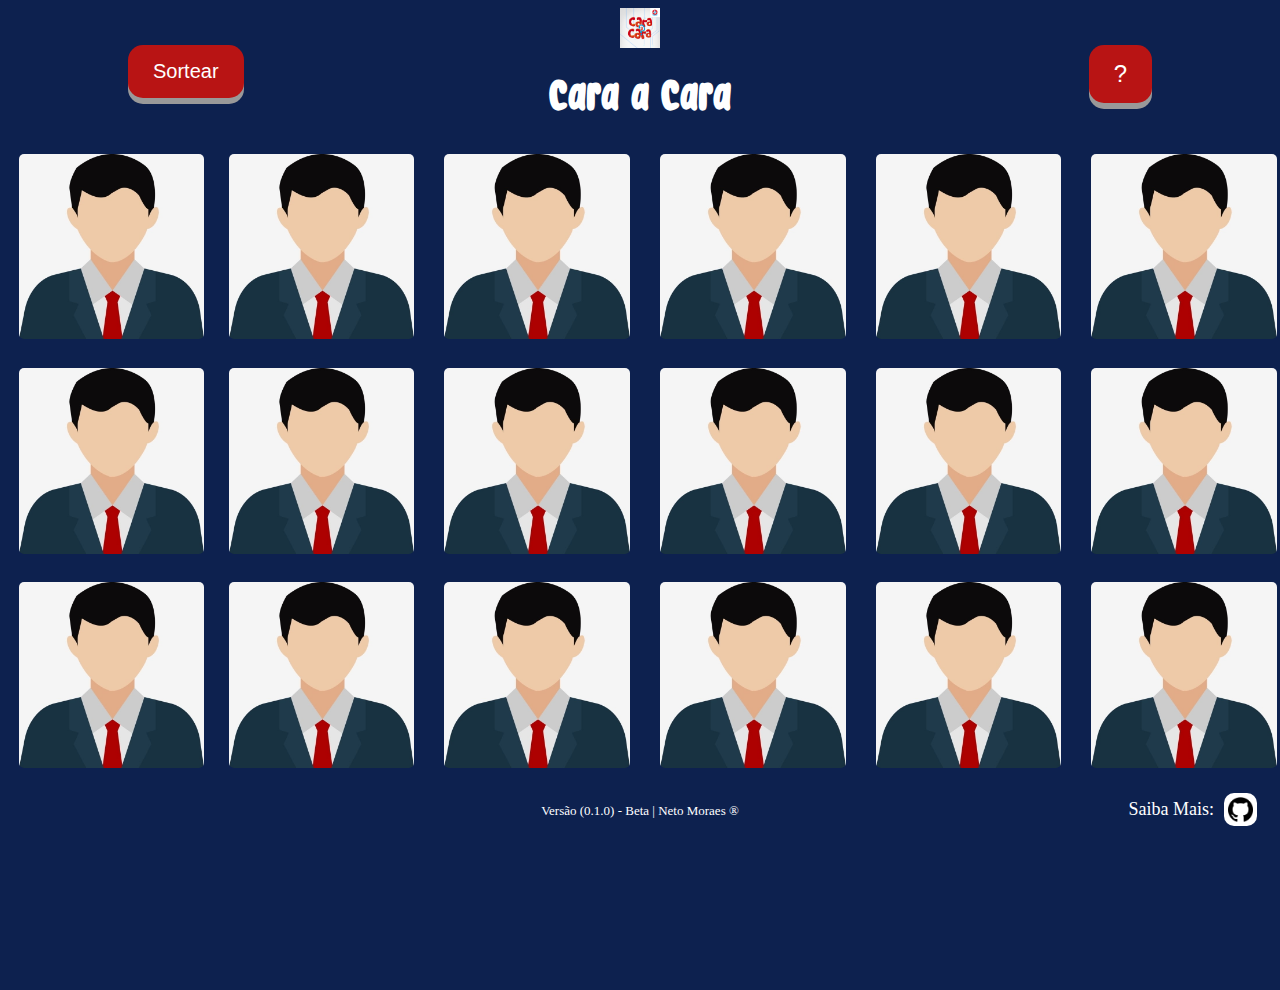
==== index.html @ f631f2a2 "Add files via upload" ====
<!DOCTYPE html>
<html lang="pt-br">
    <head>
        <meta charset="UTF-8">
        <title>Cara a Cara</title>
        <link rel="stylesheet" href="style.css">
        <script src="script.js"></script>
        <link rel="icon" href="icon.png">

    </head>

    <body>
        <button class="button" id="sorteio" onclick="sortearImagem()">Sortear</button>
        
        <img id="icon" src="icon.png">
        <h1>Cara a Cara</h1>

        <button class="button" id="helpb" onclick="Help('help')">?</button>
        
        <div id="input"> </div>

        <img class="disappear" id="help" src="help.png" style="pointer-events: none;">

        <div class="grid"></div>

        <div id="about">

            <div id="version" style="flex: 80%;">
                <p>Versão (0.1.0) - Beta | Neto Moraes ®</p>
            </div>

            <div id="saiba">
                <p style="font-size: 18px; color: white;"> Saiba Mais: </p> 

                <a href="https://github.com/Nmora511/CaraACara" target="_blank" style="height: 50%; vertical-align: middle; margin-right: 15px; margin-left: 10px;">
                    <img id="github" src="github.png">
                </a>
            </div>
            
        </div>

    </body>
</html>
---- style.css ----
@font-face {
    font-family: 'Nice Honey';
    src: url('Nice\ Honey.ttf') format('truetype');
  }

body{
    background: #0D214F;
}

#icon{
    width: 40px;
    height: auto;
    padding: 0px;
    cursor: default;
    display: block; 
    margin-left: auto; 
    margin-right: auto;
}

#sorteio{
    font-size: 20px;
}

h1{
    font-size: 40px;
    font-family: 'Nice Honey';
    color: white;
    text-align: center;
}

#help {
    height: 100%;
    width: auto;
    position: absolute;
    top: 60%;
    left: 50%;
    transform: translate(-50%, -50%);
    transition-duration: 0.4s;
    z-index: 2;
}

input{
    display: none;
}

#user1, #user7, #user13 {
   margin-left: 3%;
}

.chosen{
    border: 4px solid #b81414;
}

#sorteio{
    top:5%;
    left:10%;
}

#helpb{
    top: 5%;
    right: 10%;
}

.button {
    position:absolute;
    display: inline-block;
    padding: 15px 25px;
    font-size: 24px;
    cursor: pointer;
    text-align: left;	
    text-decoration: none;
    outline: none;
    color: #fff;
    background-color: #b81414;
    border: none;
    border-radius: 15px;
    box-shadow: 0 6px #999;
  }
  
  .button:hover {background-color: #861111}
  
  .button:active {
    background-color: #861111;
    box-shadow: 0 5px #666;
    transform: translateY(4px);
  }

  .disappear{
    opacity: 0%;
  }

#about {
    align-items: baseline;
    flex: 30%;
    display: flex;
    flex-direction: row;
    justify-content: flex-end;
    width: 100%;
}

#version p{
    font-size: 13px; 
    color: white; 
    text-align: center; 
    left: 62.5%;
    width: fit-content;
    position: relative;
    transform: translateX(-50%);
}

#saiba {
    align-items: center;
    display: flex;
    right: 5%;
    flex: 20%;
    justify-content: flex-end;
}

#about a img{
    padding: 4px;
    background-color: #fff;
    height: 25px;
    width: auto;
    border-radius: 10px;
    right: 3%;
    vertical-align: middle;            
}

.grid {
    display: grid;
    grid-template-columns: repeat(6, 1fr);
    gap: 11px; 
    column-gap: 30px;
    aspect-ratio: 2/1;
    width: 100%;
    max-width: 100%;
    height: 100%;
}

.back img {
    aspect-ratio: 1/1;
    border-radius: 10px;
    padding: 5px;
    transition: all 400ms ease;
    width: 100%;
    height: auto;
    cursor: pointer;
    position: relative;
    transform-style: preserve-3d;
    backface-visibility: hidden;
}

.front img {
    border-radius: 10px;
    padding: 5px;
    transition: all 400ms ease;
    width: 100%;
    height: auto;
    cursor: pointer;
    position: relative;
    transform-style: preserve-3d;
    backface-visibility: hidden;
}

.back{
    border-radius: 10px;
    width: 100%;
    height: 100%;
    position: absolute;
    background-size: cover;
    background-position: center;
    transition: all 400ms ease;
    backface-visibility: hidden;
}

.front{
    border-radius: 10px;
    width: 100%;
    height: 100%;
    position: absolute;
    background-size: cover;
    background-position: center;
    transform: rotateY(180deg);
    backface-visibility: hidden;
}

.card{
    border-radius: 10px;
    height: 100%;
    border-radius: 5px;
    position: relative;
    transition: all 400ms ease;
    transform-style: preserve-3d;
    z-index: 1;
}

.verso{
    transition: all 400ms ease;
    transform: rotateY(180deg);
}

.opacity{
    filter: opacity(15%);
}
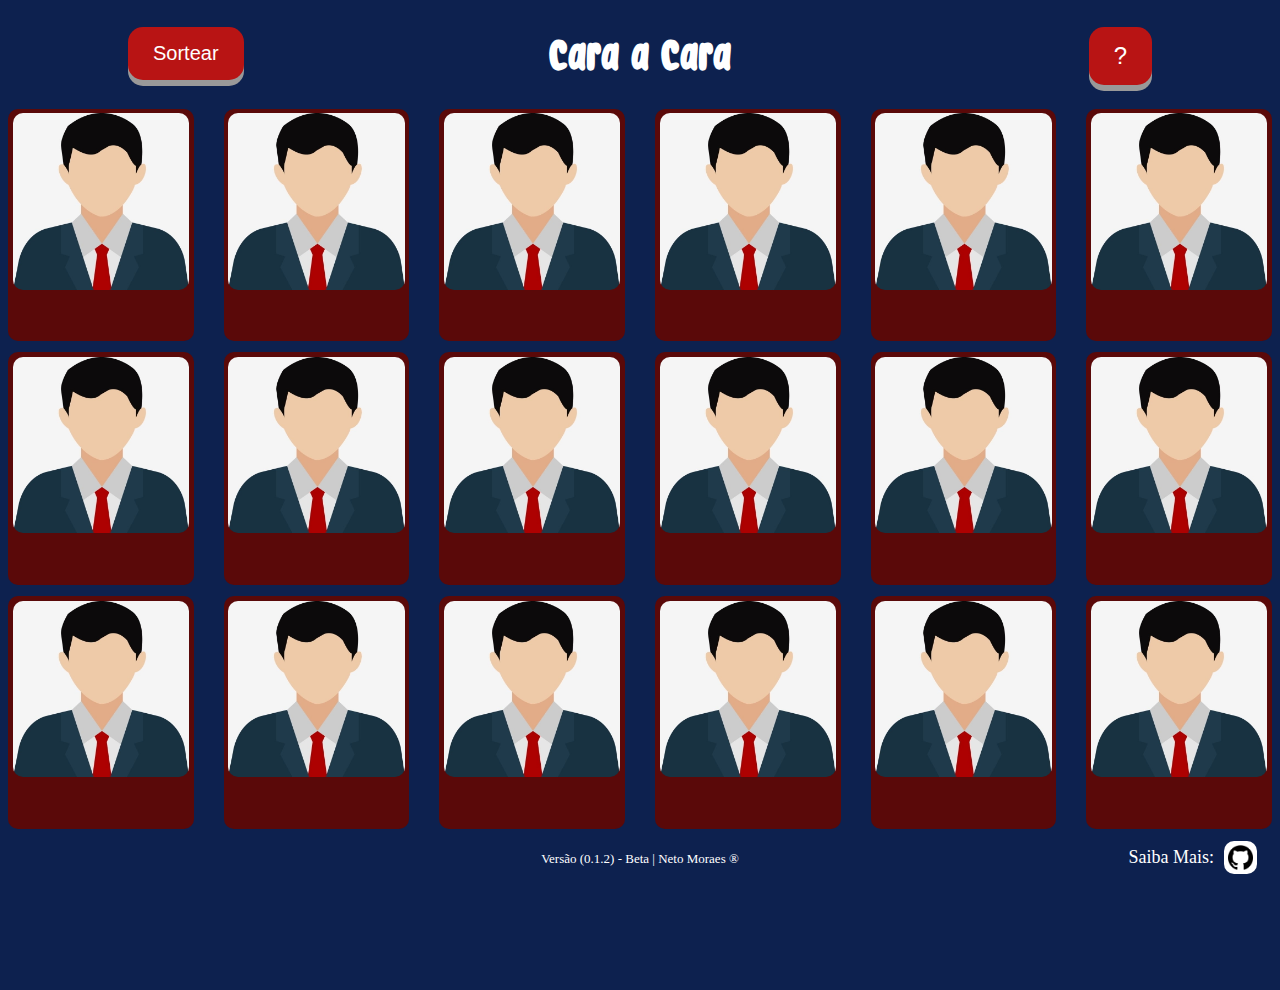
==== commit c66fd06c: "Add files via upload" ====
--- a/index.html
+++ b/index.html
@@ -10,29 +10,30 @@
     </head>
 
     <body>
+        <div id="header">
         <button class="button" id="sorteio" onclick="sortearImagem()">Sortear</button>
         
-        <img id="icon" src="icon.png">
         <h1>Cara a Cara</h1>
 
-        <button class="button" id="helpb" onclick="Help('help')">?</button>
-        
-        <div id="input"> </div>
+        <button class="button" id="helpb" onclick="help('help')">?</button>
+        </div>
 
         <img class="disappear" id="help" src="help.png" style="pointer-events: none;">
+
+        <div id="input"> </div>
 
         <div class="grid"></div>
 
         <div id="about">
 
             <div id="version" style="flex: 80%;">
-                <p>Versão (0.1.0) - Beta | Neto Moraes ®</p>
+                <p>Versão (0.1.2) - Beta | Neto Moraes ®</p>
             </div>
 
             <div id="saiba">
                 <p style="font-size: 18px; color: white;"> Saiba Mais: </p> 
 
-                <a href="https://github.com/Nmora511/CaraACara" target="_blank" style="height: 50%; vertical-align: middle; margin-right: 15px; margin-left: 10px;">
+                <a href="https://github.com/Nmora511/CaraACara" target="_blank">
                     <img id="github" src="github.png">
                 </a>
             </div>
--- a/style.css
+++ b/style.css
@@ -1,64 +1,21 @@
 @font-face {
     font-family: 'Nice Honey';
     src: url('Nice\ Honey.ttf') format('truetype');
-  }
+}
 
 body{
     background: #0D214F;
 }
 
-#icon{
-    width: 40px;
-    height: auto;
-    padding: 0px;
-    cursor: default;
-    display: block; 
-    margin-left: auto; 
-    margin-right: auto;
+#header {
+    display: flex;
+    justify-content: center;
 }
 
 #sorteio{
     font-size: 20px;
-}
-
-h1{
-    font-size: 40px;
-    font-family: 'Nice Honey';
-    color: white;
-    text-align: center;
-}
-
-#help {
-    height: 100%;
-    width: auto;
-    position: absolute;
-    top: 60%;
-    left: 50%;
-    transform: translate(-50%, -50%);
-    transition-duration: 0.4s;
-    z-index: 2;
-}
-
-input{
-    display: none;
-}
-
-#user1, #user7, #user13 {
-   margin-left: 3%;
-}
-
-.chosen{
-    border: 4px solid #b81414;
-}
-
-#sorteio{
-    top:5%;
+    top:3%;
     left:10%;
-}
-
-#helpb{
-    top: 5%;
-    right: 10%;
 }
 
 .button {
@@ -75,19 +32,140 @@
     border: none;
     border-radius: 15px;
     box-shadow: 0 6px #999;
-  }
+}
   
-  .button:hover {background-color: #861111}
+.button:hover {
+    background-color: #861111
+}
   
-  .button:active {
+.button:active {
     background-color: #861111;
     box-shadow: 0 5px #666;
     transform: translateY(4px);
-  }
-
-  .disappear{
+}
+
+h1 {
+    font-size: 40px;
+    font-family: 'Nice Honey';
+    color: white;
+    text-align: center;
+}
+
+#helpb {
+    top: 3%;
+    right: 10%;
+}
+
+#help {
+    height: 100%;
+    width: auto;
+    position: absolute;
+    top: 60%;
+    left: 50%;
+    transform: translate(-50%, -50%);
+    transition-duration: 0.4s;
+    z-index: 2;
+}
+
+.disappear {
     opacity: 0%;
-  }
+}
+
+.input {
+    display: none;
+}
+
+.grid {
+    display: grid;
+    grid-template-columns: repeat(6, 1fr);
+    gap: 11px; 
+    column-gap: 30px;
+    aspect-ratio: 2/1.14;
+    width: 100%;
+    max-width: 100%;
+    height: 100%;
+}
+
+.card {
+    border-radius: 10px;
+    height: 100%;
+    width: auto;
+    border-radius: 10px;
+    position: relative;
+    transition: all 400ms ease;
+    transform-style: preserve-3d;
+    z-index: 1;
+    background-color: #5a0909;
+}
+
+.back {
+    border-radius: 10px;
+    width: 100%;
+    height: 100%;
+    position: absolute;
+    background-size: cover;
+    background-position: center;
+    transition: all 400ms ease;
+    backface-visibility: hidden;
+    overflow: hidden;
+}
+
+.back img {
+    aspect-ratio: 1/1;
+    border-radius: 10px;
+    margin: 2.5%;
+    transition: all 400ms ease;
+    width: 95%;
+    height: auto;
+    cursor: pointer;
+    position: relative;
+    transform-style: preserve-3d;
+    backface-visibility: hidden;
+}
+
+.chosen {
+    border: 4px solid #b81414;
+}
+
+.opacity {
+    filter: opacity(15%);
+}
+
+.names {
+    color: white;
+    text-align: center;
+    font-size: 30px;
+    font-family: 'Nice Honey';
+    margin: 0;
+}
+
+.front {
+    border-radius: 10px;
+    width: 100%;
+    height: 100%;
+    position: absolute;
+    background-size: cover;
+    background-position: center;
+    transform: rotateY(180deg);
+    backface-visibility: hidden;
+}
+
+.front img {
+    border-radius: 10px;
+    margin: 2.5%;
+    transition: all 400ms ease;
+    width: 95%;
+    height: auto;
+    cursor: pointer;
+    position: relative;
+    transform-style: preserve-3d;
+    backface-visibility: hidden;
+}
+
+.verso {
+    transition: all 400ms ease;
+    transform: rotateY(180deg);
+}
 
 #about {
     align-items: baseline;
@@ -98,7 +176,17 @@
     width: 100%;
 }
 
-#version p{
+#about a img {
+    padding: 4px;
+    background-color: #fff;
+    height: 25px;
+    width: auto;
+    border-radius: 10px;
+    right: 3%;
+    vertical-align: middle;            
+}
+
+#version p {
     font-size: 13px; 
     color: white; 
     text-align: center; 
@@ -116,89 +204,9 @@
     justify-content: flex-end;
 }
 
-#about a img{
-    padding: 4px;
-    background-color: #fff;
-    height: 25px;
-    width: auto;
-    border-radius: 10px;
-    right: 3%;
-    vertical-align: middle;            
-}
-
-.grid {
-    display: grid;
-    grid-template-columns: repeat(6, 1fr);
-    gap: 11px; 
-    column-gap: 30px;
-    aspect-ratio: 2/1;
-    width: 100%;
-    max-width: 100%;
-    height: 100%;
-}
-
-.back img {
-    aspect-ratio: 1/1;
-    border-radius: 10px;
-    padding: 5px;
-    transition: all 400ms ease;
-    width: 100%;
-    height: auto;
-    cursor: pointer;
-    position: relative;
-    transform-style: preserve-3d;
-    backface-visibility: hidden;
-}
-
-.front img {
-    border-radius: 10px;
-    padding: 5px;
-    transition: all 400ms ease;
-    width: 100%;
-    height: auto;
-    cursor: pointer;
-    position: relative;
-    transform-style: preserve-3d;
-    backface-visibility: hidden;
-}
-
-.back{
-    border-radius: 10px;
-    width: 100%;
-    height: 100%;
-    position: absolute;
-    background-size: cover;
-    background-position: center;
-    transition: all 400ms ease;
-    backface-visibility: hidden;
-}
-
-.front{
-    border-radius: 10px;
-    width: 100%;
-    height: 100%;
-    position: absolute;
-    background-size: cover;
-    background-position: center;
-    transform: rotateY(180deg);
-    backface-visibility: hidden;
-}
-
-.card{
-    border-radius: 10px;
-    height: 100%;
-    border-radius: 5px;
-    position: relative;
-    transition: all 400ms ease;
-    transform-style: preserve-3d;
-    z-index: 1;
-}
-
-.verso{
-    transition: all 400ms ease;
-    transform: rotateY(180deg);
-}
-
-.opacity{
-    filter: opacity(15%);
-}+#saiba a {
+    height: 50%;
+    vertical-align: middle;
+    margin-right: 15px;
+    margin-left: 10px;
+}
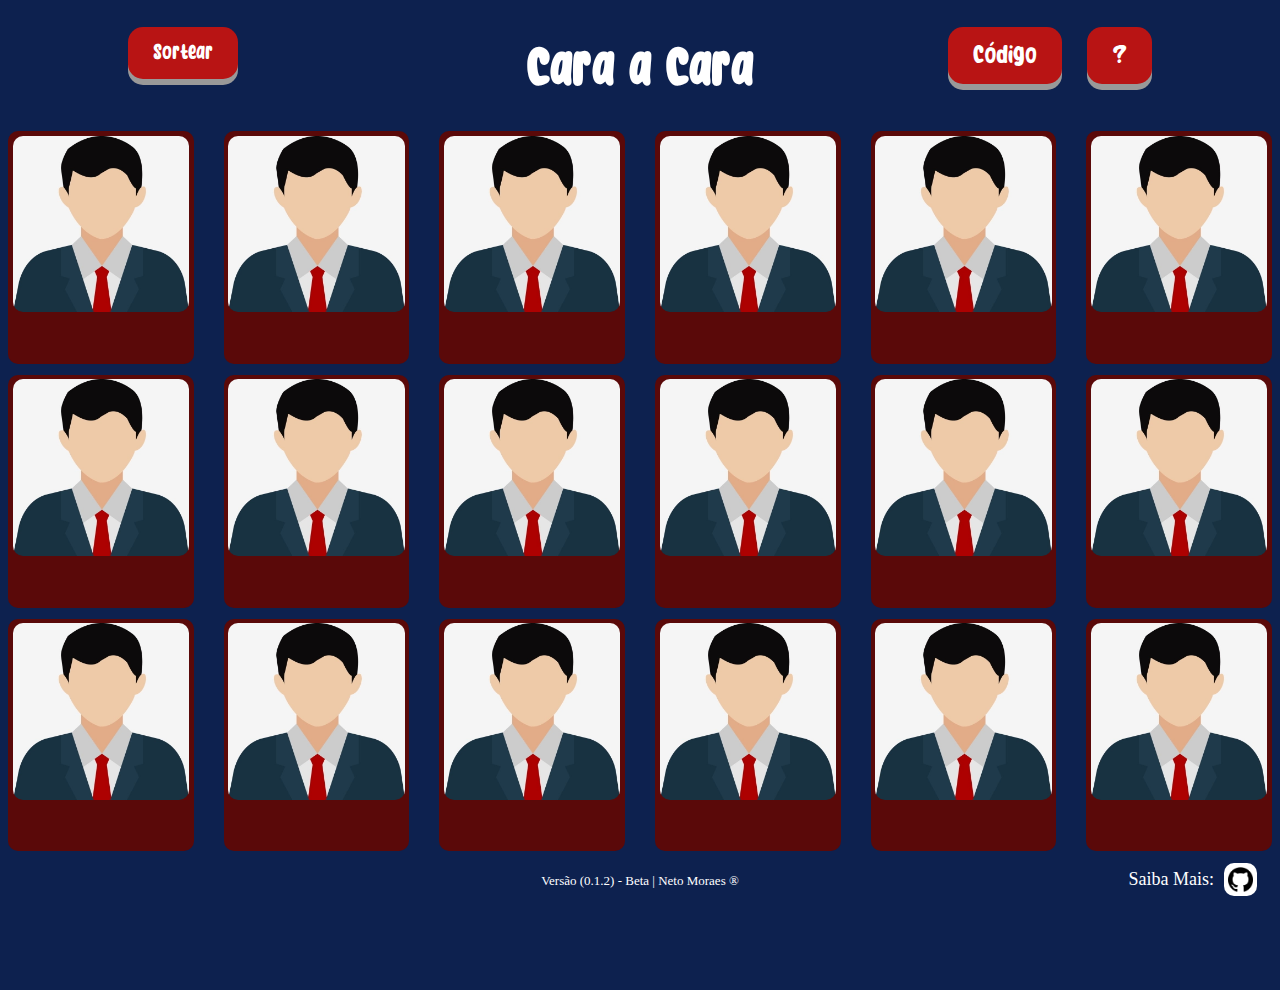
==== commit 2edf8348: "Add files via upload" ====
--- a/index.html
+++ b/index.html
@@ -11,11 +11,39 @@
 
     <body>
         <div id="header">
-        <button class="button" id="sorteio" onclick="sortearImagem()">Sortear</button>
+            <button class="button" id="sorteio" onclick="sortearImagem()">Sortear</button>
         
-        <h1>Cara a Cara</h1>
+            <h1 class="title">Cara a Cara</h1>
 
-        <button class="button" id="helpb" onclick="help('help')">?</button>
+            <button id="abrirModalBtn" class="button" onclick="criarTexto()">Código</button>
+    
+            <div id="meuModal" class="modal">
+
+                <div class="modal-conteudo">
+
+                    <span class="fechar-modal" id="fecharModalBtn" onclick="document.getElementById('meuModal').style.display='none'">&times;</span>
+                    
+                    <div class="copyNpaste" id="copycode">
+
+                        <p id="copy">Copie o código</p>
+
+                        <textarea readonly rows="1" cols="50" id="textcopy"></textarea>
+                        
+                        <button id="copyb" class="button cpb" onclick="copiarTexto()">Copiar</button>
+                    </div> 
+                    
+                    <div class="copyNpaste" id="pastecode">
+
+                        <p id="paste">Cole o código</p>
+
+                        <input type="text" autocomplete="off" id="codeinput">
+                        
+                        <button id="pasteb" class="button cpb" onclick="pasteCode()">Enviar</button>
+                    </div>    
+                </div>
+            </div>
+
+            <button class="button" id="helpb" onclick="help('help')">?</button>
         </div>
 
         <img class="disappear" id="help" src="help.png" style="pointer-events: none;">
--- a/style.css
+++ b/style.css
@@ -1,6 +1,17 @@
 @font-face {
     font-family: 'Nice Honey';
-    src: url('Nice\ Honey.ttf') format('truetype');
+    src: url('Nice\ Honey.otf') format('opentype');
+}
+
+::selection {
+    background: #2e20ec; 
+    color: #fff; 
+    border-radius: 15px;
+}
+
+::-moz-selection { 
+    background: #2e20ec; 
+    color: #fff;
 }
 
 body{
@@ -19,6 +30,7 @@
 }
 
 .button {
+    font-family: 'Nice Honey';
     position:absolute;
     display: inline-block;
     padding: 15px 25px;
@@ -44,11 +56,88 @@
     transform: translateY(4px);
 }
 
-h1 {
-    font-size: 40px;
+.title {
+    font-size: 50px;
     font-family: 'Nice Honey';
     color: white;
     text-align: center;
+}
+
+#abrirModalBtn {
+    top: 3%;
+    right: 17%;
+}
+
+.modal {
+    display: none;
+    position: fixed;
+    top: 0;
+    left: 0;
+    width: 100%;
+    height: 100%;
+    background-color: rgba(0, 0, 0, 0.7);
+    z-index: 3;
+    justify-content: center;
+    align-items: center;
+}
+
+.modal-conteudo {
+    border: 3px white solid;
+    top: 25%;
+    left: 25%;
+    width: 50%;
+    background-color: #003b92;
+    padding: 20px;
+    border-radius: 15px;
+    box-shadow: 0px 0px 10px rgba(0, 0, 0, 0.5);
+    text-align: center;
+    position: relative;
+    color: white;
+    font-family: 'Nice Honey';
+    font-size: 30px;
+}
+
+#copy {
+    text-align: left;
+}
+
+#textcopy {
+    font-family: 'Nice Honey';
+    color: #fff;
+    border-radius: 15px;
+    margin-left: 15px;
+    background-color: #d90c0c;
+    resize: none;
+    border: 2px solid white;
+}
+
+.fechar-modal {
+    font-size: 60px;
+    position: absolute;
+    top: -10px;
+    right: 10px;
+    cursor: pointer;
+}
+
+.copyNpaste {
+    display: flex;
+    align-items: center;
+}
+
+.cpb {
+    right: 5%;
+    font-size: 20px;
+    padding: 15px;
+}
+
+#codeinput {
+    margin-left: 15px;
+    font-family: 'Nice Honey';
+    color: #fff;
+    border-radius: 15px;
+    background-color: #d90c0c;
+    border: 2px solid white;
+    width: 55%;
 }
 
 #helpb {
@@ -107,7 +196,6 @@
     background-position: center;
     transition: all 400ms ease;
     backface-visibility: hidden;
-    overflow: hidden;
 }
 
 .back img {
@@ -123,6 +211,10 @@
     backface-visibility: hidden;
 }
 
+.versop {
+    opacity: 0;
+}
+
 .chosen {
     border: 4px solid #b81414;
 }
@@ -134,9 +226,10 @@
 .names {
     color: white;
     text-align: center;
-    font-size: 30px;
+    font-size: 40px;
     font-family: 'Nice Honey';
     margin: 0;
+    transition: all 400ms ease;
 }
 
 .front {
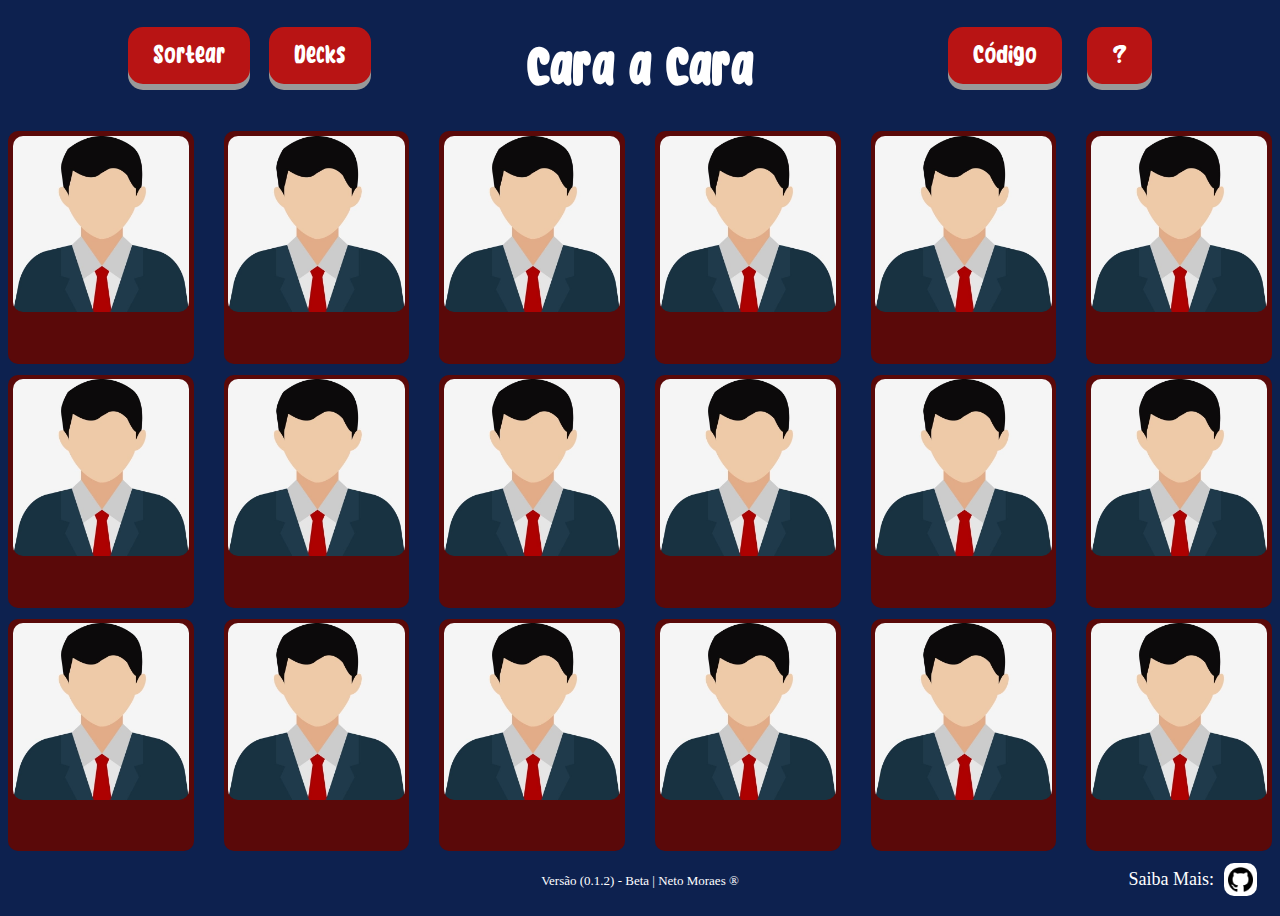
==== commit 4d0c1137: "Add files via upload" ====
--- a/index.html
+++ b/index.html
@@ -13,6 +13,35 @@
         <div id="header">
             <button class="button" id="sorteio" onclick="sortearImagem()">Sortear</button>
         
+            <button class="button" id="decksbtn" onclick="toggleNone('ModalDecks')">Decks</button>
+
+            <div id="ModalDecks" class="modal">
+
+                <div id="DecksConteudo" class="modal-conteudo">
+
+                    <span class="Xmodal fechar-modal" id="fecharModalHlp" onclick="toggleNone('ModalDecks')">&times;</span>
+                    
+                    <h2>Decks Prontos</h2>
+
+                    <div id="DeckSteven" class="decks">
+                        <p>Steven Universo</p>
+                        <button class="button" id="stevenbtn" onclick="txtToString('steven')">Ativar</button>
+                    </div>
+
+                    <div id="DeckFnaf" class="decks">
+                        <p>Five Nights at Freddy's</p>
+                        <button class="button" id="fnafbtn" onclick="txtToString('fnaf')">Ativar</button>
+                    </div>
+
+                    <div id="Reset" class="decks">
+                        <p>Resetar Configurações</p>
+                        <button class="button" id="resetbtn" onclick="resetImgs()">Reset</button>
+                    </div>
+
+
+                </div>
+            </div>
+
             <h1 class="title">Cara a Cara</h1>
 
             <button id="abrirModalBtn" class="button" onclick="criarTexto()">Código</button>
@@ -21,7 +50,7 @@
 
                 <div class="modal-conteudo">
 
-                    <span class="fechar-modal" id="fecharModalBtn" onclick="document.getElementById('meuModal').style.display='none'">&times;</span>
+                    <span class="fechar-modal" id="fecharModalBtn" onclick="toggleNone('meuModal')">&times;</span>
                     
                     <div class="copyNpaste" id="copycode">
 
@@ -43,10 +72,26 @@
                 </div>
             </div>
 
-            <button class="button" id="helpb" onclick="help('help')">?</button>
+            <button class="button" id="helpb" onclick="toggleNone('ModalHelp')">?</button>
+            
+            <div id="ModalHelp" class="modal">
+
+                <div class="modal-conteudo">
+
+                    <span id="Xhelp" class="Xmodal fechar-modal" id="fecharModalHlp" onclick="toggleNone('ModalHelp')">&times;</span>
+                        
+                    <h2 style="margin-bottom: 2px;">Bem Vindo ao</h2>
+                    <h2 style="margin-top: 0;">Cara a Cara</h2>
+
+                    <p>-Ao clilcar com o botão direito do mouse sobre alguma imagem, você poderá selecionar uma imagem de seus arquivos</p>
+                    <p>-Ao clicar com o botão esquerdo do mouse sobre alguma imagem você "abaixará" essa carta</p>
+                    <p>-Ao clicar no botão <strong>Código</strong> será disponibilizado um código que você pode enviar aos seus amigos para utilizarem seu baralho</p>
+                    <p>-Ao clicar no botão <strong>Sortear</strong> será sorteado uma das 18 personagens na tela, seu amigo deverá descobrí-la</p>
+
+                </div>
+            </div>
+
         </div>
-
-        <img class="disappear" id="help" src="help.png" style="pointer-events: none;">
 
         <div id="input"> </div>
 
--- a/style.css
+++ b/style.css
@@ -24,7 +24,7 @@
 }
 
 #sorteio{
-    font-size: 20px;
+    font-size: 24px;
     top:3%;
     left:10%;
 }
@@ -63,13 +63,39 @@
     text-align: center;
 }
 
+#DecksConteudo {
+    top: 7%;
+    max-height: 75%;
+    overflow-y: scroll;
+}
+
+#decksbtn {
+    top: 3%;
+    left: 21%;
+}
+
+.decks {
+    font-size: 45px;
+    display: flex;
+    align-items: center;
+}
+
+.decks p {
+    margin-left: 5%;
+}
+
+.decks button{
+    right: 10%;
+}
+
 #abrirModalBtn {
     top: 3%;
     right: 17%;
 }
 
 .modal {
-    display: none;
+    visibility: hidden;
+    opacity: 0;
     position: fixed;
     top: 0;
     left: 0;
@@ -79,6 +105,7 @@
     z-index: 3;
     justify-content: center;
     align-items: center;
+    transition: visibility 0.15s, opacity 0.15s linear;
 }
 
 .modal-conteudo {
@@ -97,6 +124,25 @@
     font-size: 30px;
 }
 
+.modal-none {
+    visibility: visible;
+    opacity: 1;
+}
+
+#ModalHelp div {
+    overflow-y: scroll;
+    max-height: 75%;
+    top: 7%;
+    /*display: flex;
+    flex-direction: column;
+    align-items: center;
+    justify-content: center; */
+}
+
+#ModalHelp p {
+    margin-bottom: 1px;
+}
+
 #copy {
     text-align: left;
 }
@@ -109,6 +155,13 @@
     background-color: #d90c0c;
     resize: none;
     border: 2px solid white;
+}
+
+.Xmodal {
+    position: fixed !important;
+    top: 6% !important;
+    right: 23% !important;
+
 }
 
 .fechar-modal {
@@ -209,6 +262,7 @@
     position: relative;
     transform-style: preserve-3d;
     backface-visibility: hidden;
+    object-fit: cover;
 }
 
 .versop {
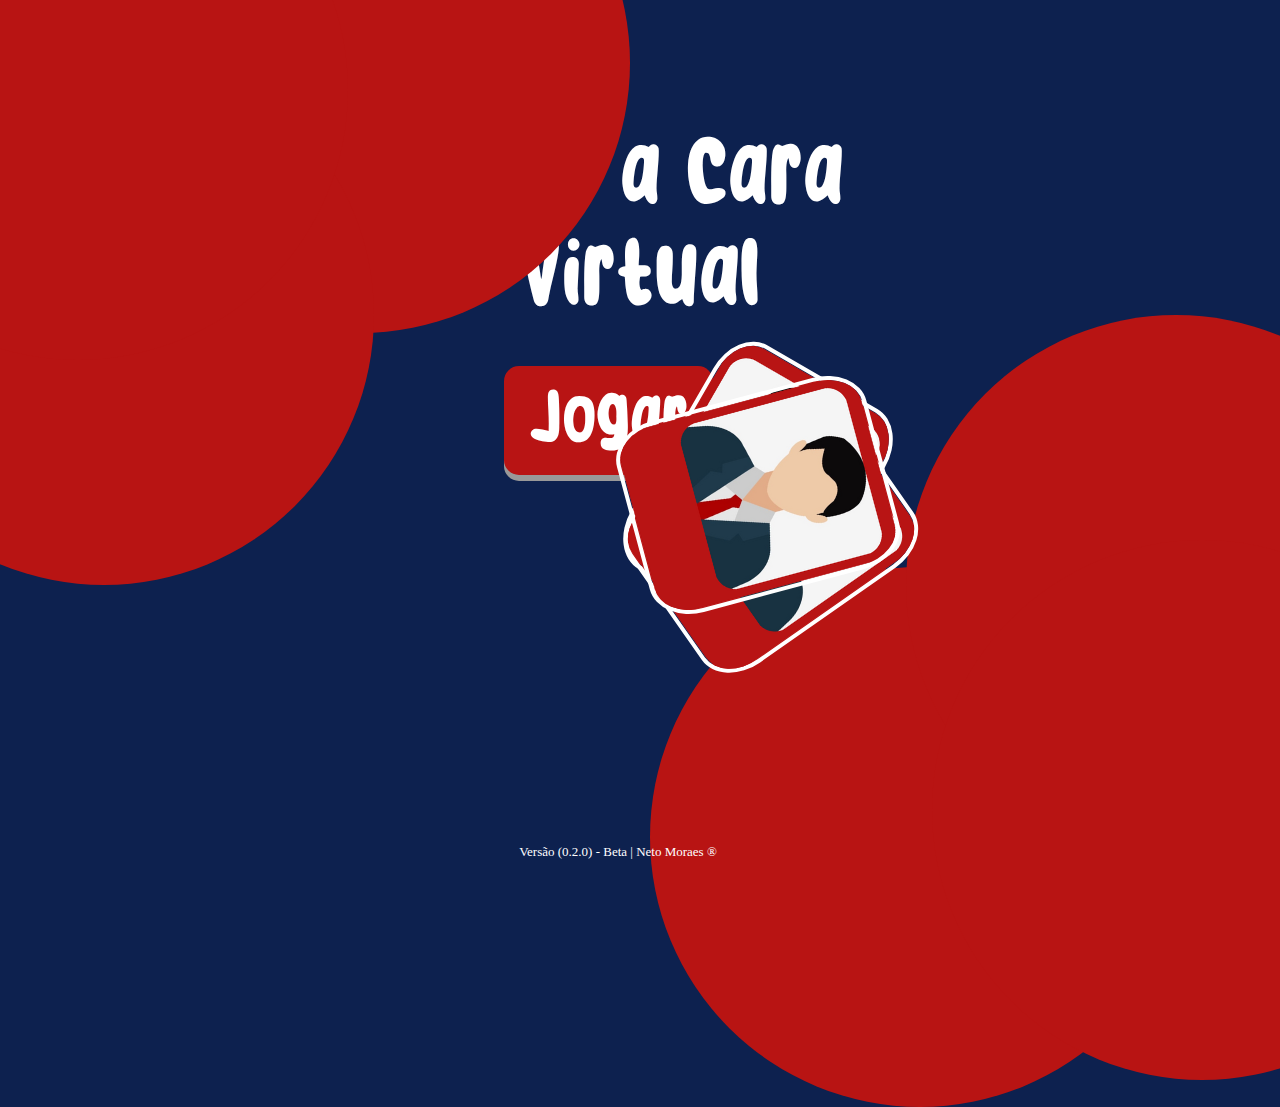
==== commit 00a45d24: "Add files via upload" ====
--- a/index.html
+++ b/index.html
@@ -2,116 +2,35 @@
 <html lang="pt-br">
     <head>
         <meta charset="UTF-8">
+        <meta name="viewport" content="width=device-width, initial-scale=1.0">
         <title>Cara a Cara</title>
+        <link rel="stylesheet" href="menu.css">
         <link rel="stylesheet" href="style.css">
-        <script src="script.js"></script>
-        <link rel="icon" href="icon.png">
+        <link rel="icon" href="/assets/icon.png">
+        <script>
+            function game(){
+                location.href = '/jogo.html';
+            }
+        </script>
+    </head>
+    <body>
+        <span id="circle1" class="circle"></span>
+        <span id="circle2" class="circle"></span>
+        <span id="circle3" class="circle"></span>
 
-    </head>
+        <p class="titlegame" style="margin-top: 10%; margin-bottom: 0">Cara a Cara</p>
+        <p class="titlegame" style="margin-top: 0; margin-bottom: 3%">Virtual</p>
 
-    <body>
-        <div id="header">
-            <button class="button" id="sorteio" onclick="sortearImagem()">Sortear</button>
-        
-            <button class="button" id="decksbtn" onclick="toggleNone('ModalDecks')">Decks</button>
+        <button id="playbtn" class="button" onclick="game()">Jogar</button>
 
-            <div id="ModalDecks" class="modal">
+        <img class="cardmenu" id="card1" src="/assets/card.png">
+        <img class="cardmenu" id="card2" src="/assets/card.png">
+        <img class="cardmenu" id="card3" src="/assets/card.png">
 
-                <div id="DecksConteudo" class="modal-conteudo">
+        <span id="circle4" class="circle"></span>
+        <span id="circle5" class="circle"></span>
+        <span id="circle6" class="circle"></span>
 
-                    <span class="Xmodal fechar-modal" id="fecharModalHlp" onclick="toggleNone('ModalDecks')">&times;</span>
-                    
-                    <h2>Decks Prontos</h2>
-
-                    <div id="DeckSteven" class="decks">
-                        <p>Steven Universo</p>
-                        <button class="button" id="stevenbtn" onclick="txtToString('steven')">Ativar</button>
-                    </div>
-
-                    <div id="DeckFnaf" class="decks">
-                        <p>Five Nights at Freddy's</p>
-                        <button class="button" id="fnafbtn" onclick="txtToString('fnaf')">Ativar</button>
-                    </div>
-
-                    <div id="Reset" class="decks">
-                        <p>Resetar Configurações</p>
-                        <button class="button" id="resetbtn" onclick="resetImgs()">Reset</button>
-                    </div>
-
-
-                </div>
-            </div>
-
-            <h1 class="title">Cara a Cara</h1>
-
-            <button id="abrirModalBtn" class="button" onclick="criarTexto()">Código</button>
-    
-            <div id="meuModal" class="modal">
-
-                <div class="modal-conteudo">
-
-                    <span class="fechar-modal" id="fecharModalBtn" onclick="toggleNone('meuModal')">&times;</span>
-                    
-                    <div class="copyNpaste" id="copycode">
-
-                        <p id="copy">Copie o código</p>
-
-                        <textarea readonly rows="1" cols="50" id="textcopy"></textarea>
-                        
-                        <button id="copyb" class="button cpb" onclick="copiarTexto()">Copiar</button>
-                    </div> 
-                    
-                    <div class="copyNpaste" id="pastecode">
-
-                        <p id="paste">Cole o código</p>
-
-                        <input type="text" autocomplete="off" id="codeinput">
-                        
-                        <button id="pasteb" class="button cpb" onclick="pasteCode()">Enviar</button>
-                    </div>    
-                </div>
-            </div>
-
-            <button class="button" id="helpb" onclick="toggleNone('ModalHelp')">?</button>
-            
-            <div id="ModalHelp" class="modal">
-
-                <div class="modal-conteudo">
-
-                    <span id="Xhelp" class="Xmodal fechar-modal" id="fecharModalHlp" onclick="toggleNone('ModalHelp')">&times;</span>
-                        
-                    <h2 style="margin-bottom: 2px;">Bem Vindo ao</h2>
-                    <h2 style="margin-top: 0;">Cara a Cara</h2>
-
-                    <p>-Ao clilcar com o botão direito do mouse sobre alguma imagem, você poderá selecionar uma imagem de seus arquivos</p>
-                    <p>-Ao clicar com o botão esquerdo do mouse sobre alguma imagem você "abaixará" essa carta</p>
-                    <p>-Ao clicar no botão <strong>Código</strong> será disponibilizado um código que você pode enviar aos seus amigos para utilizarem seu baralho</p>
-                    <p>-Ao clicar no botão <strong>Sortear</strong> será sorteado uma das 18 personagens na tela, seu amigo deverá descobrí-la</p>
-
-                </div>
-            </div>
-
-        </div>
-
-        <div id="input"> </div>
-
-        <div class="grid"></div>
-
-        <div id="about">
-
-            <div id="version" style="flex: 80%;">
-                <p>Versão (0.1.2) - Beta | Neto Moraes ®</p>
-            </div>
-
-            <div id="saiba">
-                <p style="font-size: 18px; color: white;"> Saiba Mais: </p> 
-
-                <a href="https://github.com/Nmora511/CaraACara" target="_blank">
-                    <img id="github" src="github.png">
-                </a>
-            </div>
-            
-        </div>
-
+        <p id="versionp">Versão (0.2.0) - Beta | Neto Moraes ®</p>
     </body>
 </html>--- a/menu.css
+++ b/menu.css
@@ -0,0 +1,93 @@
+body{
+    background-color: #0e204e;
+    overflow: hidden;
+}
+
+.circle{
+    background-color: #b81413;
+    border-radius: 50%;
+    height: 60%;
+    width: auto;
+    aspect-ratio: 1/1;
+    display: inline-block;
+    position: absolute;
+}
+
+#circle1{
+    top: -23%;
+    left: 7%;
+}
+
+#circle2{
+    left: -13%;
+    top: 5%;
+}
+
+#circle3{
+    left: -15%;
+    top: -20%;
+}
+
+#circle4{
+    right: 7%;
+    bottom: -23%;
+}
+
+#circle5{
+    right: -13%;
+    bottom: 5%;
+}
+
+#circle6{
+    right: -15%;
+    bottom: -20%;
+}
+
+.titlegame {
+    text-align: center;
+    font-family: 'Nice Honey';
+    font-size: 90px;
+    color: white;
+    left: 50%;
+}
+
+#playbtn {
+    font-size: 70px;
+    position: absolute;
+    right: 44.3%;
+}
+
+#versionp {
+    font-size: 13px; 
+    color: white;  
+    width: fit-content;
+    position: absolute;
+    bottom: 3%;
+    right: 44%;
+}
+
+.cardmenu {
+    border: white solid 4px;
+    border-radius: 18%;
+    height: 250px;
+    width: auto;
+    position: absolute;
+    z-index: 1;
+}
+
+#card1{
+    right: 33%;
+    top: 40%;
+    rotate: 30deg;
+}
+
+#card2{
+    right: 32%;
+    top: 45%;
+    rotate: 55deg;
+}
+
+#card3{
+    right: 33%;
+    rotate: 75deg;
+}--- a/style.css
+++ b/style.css
@@ -1,6 +1,10 @@
 @font-face {
     font-family: 'Nice Honey';
-    src: url('Nice\ Honey.otf') format('opentype');
+    src: url('assets/Nice\ Honey.otf') format('opentype');
+}
+
+::-webkit-scrollbar{
+    display: none;
 }
 
 ::selection {
@@ -133,10 +137,6 @@
     overflow-y: scroll;
     max-height: 75%;
     top: 7%;
-    /*display: flex;
-    flex-direction: column;
-    align-items: center;
-    justify-content: center; */
 }
 
 #ModalHelp p {
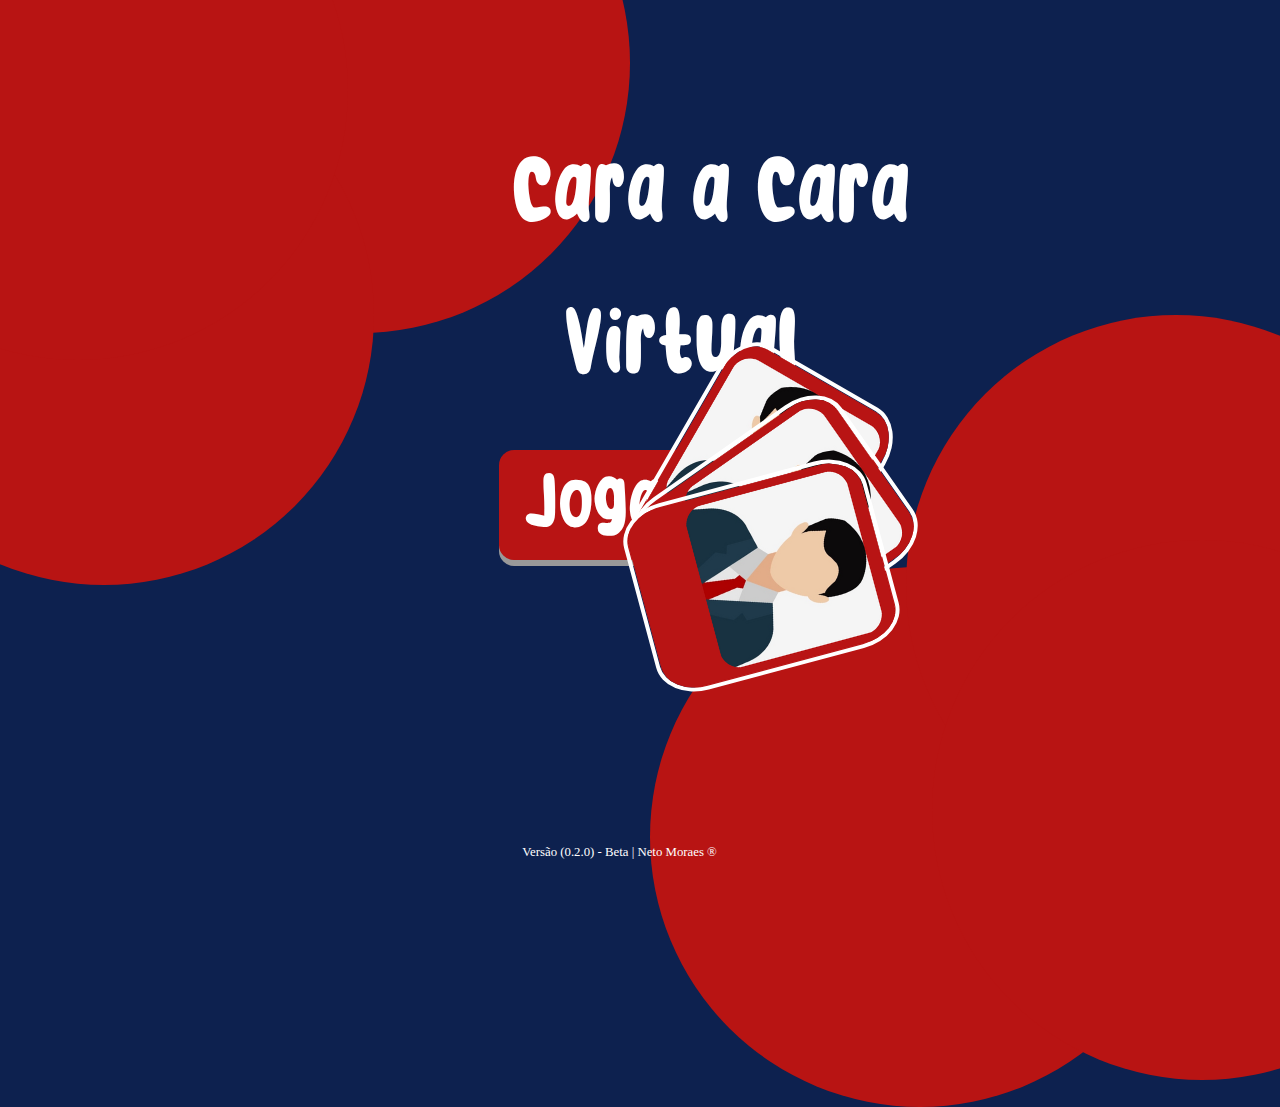
==== commit 86c02487: "Add files via upload" ====
--- a/index.html
+++ b/index.html
@@ -6,10 +6,10 @@
         <title>Cara a Cara</title>
         <link rel="stylesheet" href="menu.css">
         <link rel="stylesheet" href="style.css">
-        <link rel="icon" href="/assets/icon.png">
+        <link rel="icon" href="./assets/icon.png">
         <script>
             function game(){
-                location.href = '/jogo.html';
+                location.href = './jogo.html';
             }
         </script>
     </head>
@@ -18,14 +18,14 @@
         <span id="circle2" class="circle"></span>
         <span id="circle3" class="circle"></span>
 
-        <p class="titlegame" style="margin-top: 10%; margin-bottom: 0">Cara a Cara</p>
-        <p class="titlegame" style="margin-top: 0; margin-bottom: 3%">Virtual</p>
+        <p class="titlegame">Cara a Cara</p>
+        <p class="titlegame" id="titlegame1">Virtual</p>
 
         <button id="playbtn" class="button" onclick="game()">Jogar</button>
 
-        <img class="cardmenu" id="card1" src="/assets/card.png">
-        <img class="cardmenu" id="card2" src="/assets/card.png">
-        <img class="cardmenu" id="card3" src="/assets/card.png">
+        <img class="cardmenu" id="card1" src="./assets/card.png">
+        <img class="cardmenu" id="card2" src="./assets/card.png">
+        <img class="cardmenu" id="card3" src="./assets/card.png">
 
         <span id="circle4" class="circle"></span>
         <span id="circle5" class="circle"></span>
--- a/menu.css
+++ b/menu.css
@@ -44,21 +44,32 @@
 }
 
 .titlegame {
-    text-align: center;
+    position: absolute;
     font-family: 'Nice Honey';
-    font-size: 90px;
+    font-size: 550%;
     color: white;
-    left: 50%;
+    left: 40%;
+    top: 2%;
+    margin-top: 10%; 
+    margin-bottom: 0;
 }
 
+#titlegame1{
+    top: 33%;
+    left: 44%;
+    margin-top: 0; 
+    margin-bottom: 3%;
+} 
+
 #playbtn {
-    font-size: 70px;
+    font-size: 450%;
     position: absolute;
     right: 44.3%;
+    top: 50%;
 }
 
 #versionp {
-    font-size: 13px; 
+    font-size: 80%; 
     color: white;  
     width: fit-content;
     position: absolute;
@@ -69,7 +80,7 @@
 .cardmenu {
     border: white solid 4px;
     border-radius: 18%;
-    height: 250px;
+    height: 27%;
     width: auto;
     position: absolute;
     z-index: 1;
@@ -89,5 +100,6 @@
 
 #card3{
     right: 33%;
+    top: 50%;
     rotate: 75deg;
 }